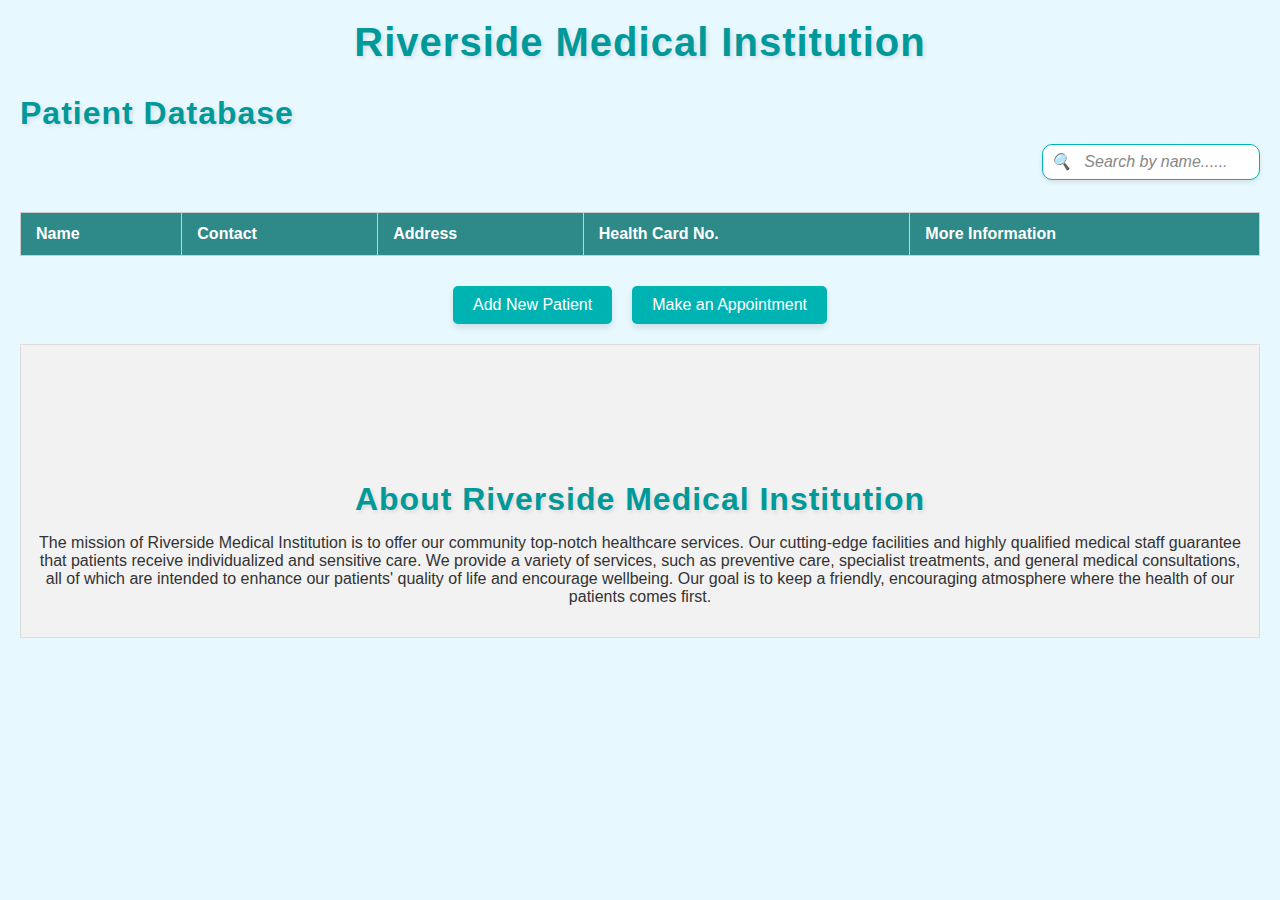
==== index.html @ 890ed643 "index.html desc" ====
<!DOCTYPE html>
<html lang="en">

<head>
    <meta charset="UTF-8">
    <meta name="viewport" content="width=device-width, initial-scale=1.0">
    <link rel="stylesheet" href="styles.css">
    <title>Riverside Medical Institution</title>
    <style>
        /* Add some basic styles */
        table {
            width: 100%;
            border-collapse: collapse;
        }

        th,
        td {
            padding: 8px;
            text-align: left;
            border: 1px solid #ddd;
        }

        input[type="text"] {
            padding: 8px;
            margin-bottom: 12px;
        }

        .description {
            margin-top: 20px;
            padding: 15px;
            background-color: #f2f2f2;
            border: 1px solid #ddd;
            text-align: center; /* Center text in the description */
        }

        .description h3 {
            text-align: center; /* Center the heading text */
        }
    </style>

    <header>
        <h1>Riverside Medical Institution</h1>
    </header>
</head>

<body>

    <h2>
        Patient Database
    </h2>

    <div class="search-bar">
        <input id="searchBar" type="text" placeholder="🔍   Search by name......" oninput="searchPatient()">
    </div>
    <!-- Table displaying patient info -->
    <table id="patientsTable">
        <thead>
            <tr>
                <th>Name</th>
                <th>Contact</th>
                <th>Address</th>
                <th>Health Card No.</th>
                <th>More Information</th>
            </tr>
        </thead>
        <tbody>
            <!-- Patients will be listed here -->
        </tbody>
    </table>

    <div class="button-container">
        <!-- Button to go to add new patient page -->
        <button onclick="window.location.href='addPatient.html'">Add New Patient</button>
        <button onclick="window.location.href='calendar.html'">Make an Appointment</button>
    </div>

    <script>
        // Fetch patients data from localStorage
        let patients = JSON.parse(localStorage.getItem('patients')) || [];

        // Display the list of patients on the main page
        function displayPatients() {
            const table = document.getElementById('patientsTable').getElementsByTagName('tbody')[0];
            table.innerHTML = ''; // Clear existing rows to avoid duplicates

            patients.forEach((patient, index) => {
                const row = table.insertRow();
                row.insertCell(0).textContent = patient.name;
                row.insertCell(1).textContent = patient.contact;
                row.insertCell(2).textContent = patient.address;
                row.insertCell(3).textContent = patient.healthCardNumber;
                const detailsCell = row.insertCell(4);
                const link = document.createElement('a');
                link.href = `patientDetails.html?id=${index}`;
                link.textContent = 'Details';
                link.classList.add('details-button'); // Add a class to the link
                detailsCell.appendChild(link);

                // Add right-click (contextmenu) event listener for deletion
                row.addEventListener('contextmenu', function (e) {
                    e.preventDefault(); // Prevent the default right-click menu
                    const confirmDelete = confirm(`Are you sure you want to delete the entry for ${patient.name}?`);
                    if (confirmDelete) {
                        deletePatient(index);
                    }
                });
            });
        }

        // Function to delete a patient
        function deletePatient(index) {
            patients.splice(index, 1); // Remove the selected patient from the array
            localStorage.setItem('patients', JSON.stringify(patients)); // Update localStorage
            displayPatients(); // Refresh the table
        }

        // Search patients
        function searchPatient() {
            const searchTerm = document.getElementById('searchBar').value.toLowerCase();
            const table = document.getElementById('patientsTable');
            const rows = table.getElementsByTagName('tr');

            for (let i = 1; i < rows.length; i++) {
                const nameCell = rows[i].cells[0];
                const name = nameCell.textContent.toLowerCase();
                rows[i].style.display = name.includes(searchTerm) ? '' : 'none';
            }
        }

        displayPatients();
    </script>

    <!-- Description of the institution -->
    <div class="description">
        <h3>About Riverside Medical Institution</h3>
        <p>
            The mission of Riverside Medical Institution is to offer our community top-notch healthcare services. Our
            cutting-edge facilities and highly qualified medical staff guarantee that patients receive individualized 
            and sensitive care. We provide a variety of services, such as preventive care, specialist treatments, and 
            general medical consultations, all of which are intended to enhance our patients' quality of life and 
            encourage wellbeing. Our goal is to keep a friendly, encouraging atmosphere where the health of our patients 
            comes first.
        </p>
    </div>

</body>

</html>
---- styles.css ----
/* General Body Styling */
body {
  font-family: Arial, sans-serif;
  background-color: #E8F8FF; /* Light baby blue */
  margin: 0;
  padding: 20px; /* Add spacing around the entire page */
  color: #333; /* Darker text for readability */
}

/* Container Styling */
.container {
  width: 90%;
  margin: 20px auto; /* Center the container with top/bottom spacing */
  background-color: #FFFFFF;
  box-shadow: 0 4px 10px rgba(0, 0, 0, 0.1); /* Subtle shadow for depth */
  border-radius: 10px; /* Rounded corners */
  padding: 20px; /* Add padding inside the container for breathing room */
}

/* Title Styling */
header h1 {
  font-size: 2.5rem; /* Larger font size for emphasis */
  color: #009999; /* Turquoise */
  margin: 0 0 20px 0; /* Add space below the title */
  text-shadow: 2px 2px 4px rgba(0, 0, 0, 0.1); /* Subtle text shadow */
  font-weight: bold;
  text-align: center;
  letter-spacing: 1px; /* Slight spacing between letters */
  margin-bottom: 30px;
}

 h2 {
  font-size: 2.0rem; /* Larger font size for emphasis */
  color: #009999; /* Turquoise */
  margin: 0 0 1% 0; /* Add space below the title */
  text-shadow: 2px 2px 4px rgba(0, 0, 0, 0.1); /* Subtle text shadow */
  font-weight: bold;
  text-align:left;
  letter-spacing: 1px; /* Slight spacing between letters */
}

 h3 {
  font-size: 2.0rem; /* Larger font size for emphasis */
  color: #009999; /* Turquoise */
  margin: 10% 0 1% 0; /* Add space below the title */
  text-shadow: 2px 2px 4px rgba(0, 0, 0, 0.1); /* Subtle text shadow */
  font-weight: bold;
  text-align:left;
  letter-spacing: 1px; /* Slight spacing between letters */
}

/* Search Bar Container */
.search-bar {
  display: flex;
  justify-content: right; /* Center the search bar */
  /* margin-bottom: 10px; Add spacing below the search bar */
}

/* Search Bar Input */
.search-bar input {
  width: 100%;
  max-width: 200px; /* Set a maximum width for the input */
  padding: 12px 20px; /* Add more padding for better usability */
  font-size: 1rem;
  border: 1px solid #00B3B3; /* Turquoise border */
  border-radius: 10px; /* Rounded edges for a modern look */
  outline: none;
  transition: all 0.3s ease-in-out; /* Smooth focus effect */
  box-shadow: 0 2px 5px rgba(0, 0, 0, 0.1); /* Subtle shadow for depth */
}

/* Search Bar Input Focus */
.search-bar input:focus {
  border-color: #009999; /* Darker turquoise on focus */
  box-shadow: 0 4px 8px rgba(0, 153, 153, 0.3); /* Glow effect on focus */
}

/* Placeholder Text Styling */
.search-bar input::placeholder {
  color: #888; /* Light gray placeholder text */
  font-style: italic;
}

/* Table Styling */
table {
  width: 100%;
  border-collapse: collapse;
  margin-top: 20px;
}

table th,
table td {
  text-align: left;
  padding: 12px 15px;
  border: 1px solid #CCCCCC; /* Light gray borders */
}

table th {
  background-color: #2e8989; /* Turquoise header */
  color: #FFFFFF;
  font-weight: bold;
  font-size: 1rem;
}

table td {
  background-color: #FFFFFF;
  color: #333333;
  font-size: 0.95rem;
}

table tr:hover td {
  background-color: #E0F7F7; /* Light turquoise on hover */
  cursor: pointer;
}

/* Buttons Container */
.button-container {
  display: flex;
  justify-content: center; /* Center the buttons horizontally */
  gap: 20px; /* Add spacing between buttons */
  margin-top: 30px; /* Add space between buttons and the table */
}

/* Button Styling */
button {
  padding: 10px 20px;
  font-size: 1rem;
  color: #FFFFFF;
  background-color: #00B3B3; /* Turquoise */
  border: none;
  border-radius: 5px;
  box-shadow: 0 4px 6px rgba(0, 0, 0, 0.1); /* Button shadow for depth */
  cursor: pointer;
  transition: 0.3s ease-in-out;
}

button:hover {
  background-color: #009999; /* Darker turquoise */
  box-shadow: 0 6px 8px rgba(0, 0, 0, 0.2);
}

button:active {
  transform: scale(0.98); /* Slight click effect */
}

/* Link Styling */
a {
  color: #006666; /* Turquoise link */
  text-decoration: none;
  font-weight: bold;
}

a:hover {
  text-decoration: underline;
  color: #004D4D; /* Darker turquoise on hover */
}

/* Footer Styling */
footer {
  text-align: center;
  padding: 10px;
  margin-top: 30px;
  background-color: #009999;
  color: #FFFFFF;
  font-size: 0.9rem;
  border-radius: 0 0 10px 10px;
}


/* Styling the Details Link as a Button */
.details-button {
 color: rgb(118, 156, 184);
}

.details-button:hover {
  
  transform: translateY(-2px); /* Adds a hover lift effect */
  box-shadow: 0 6px 8px rgba(0, 0, 0, 0.2); /* Slightly deeper shadow on hover */
}

.details-button:active {
  transform: translateY(0); /* Reset the lift effect on click */
  box-shadow: 0 4px 6px rgba(0, 0, 0, 0.1); /* Original shadow on click */
}
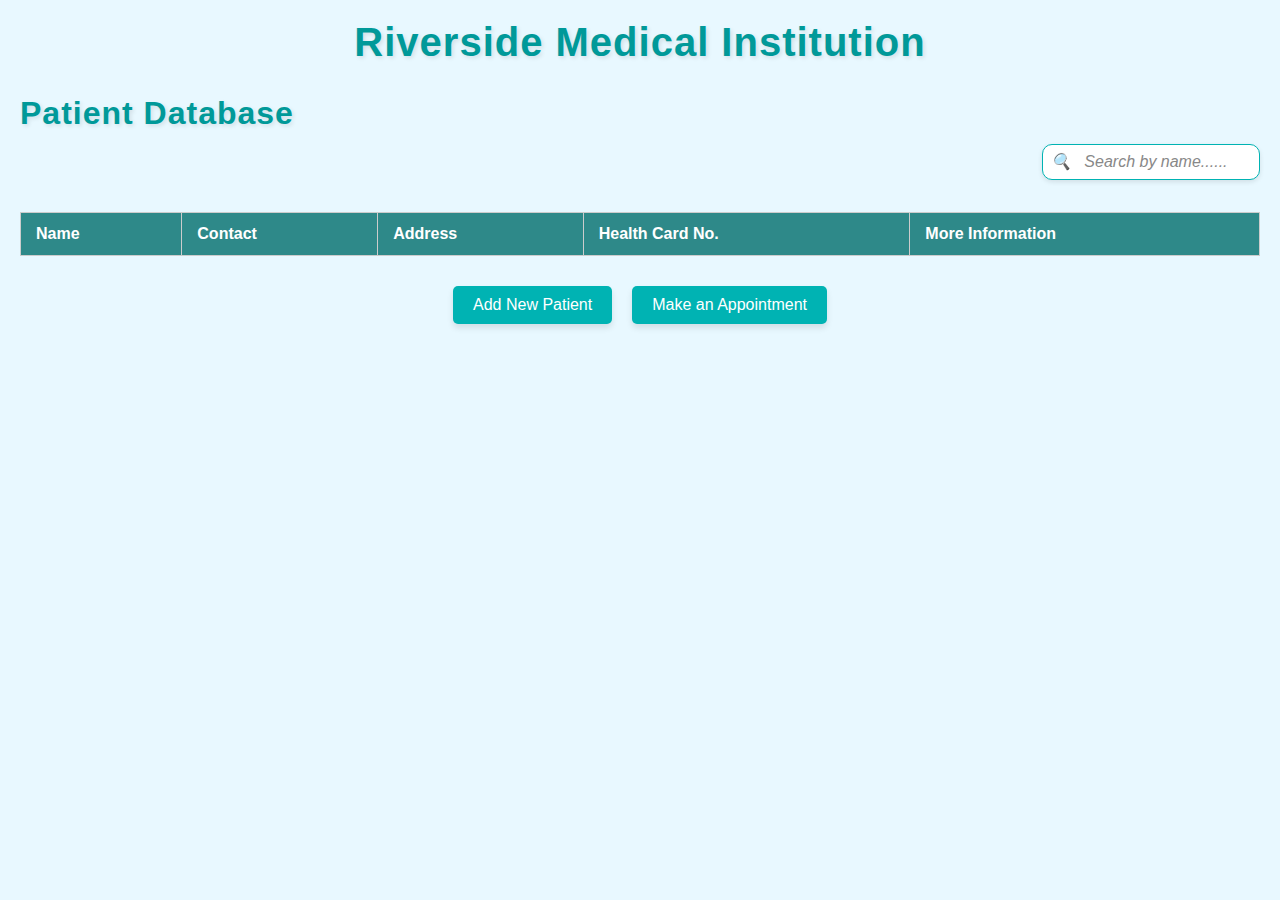
==== commit 08980c95: "updated calender" ====
--- a/index.html
+++ b/index.html
@@ -23,18 +23,6 @@
         input[type="text"] {
             padding: 8px;
             margin-bottom: 12px;
-        }
-
-        .description {
-            margin-top: 20px;
-            padding: 15px;
-            background-color: #f2f2f2;
-            border: 1px solid #ddd;
-            text-align: center; /* Center text in the description */
-        }
-
-        .description h3 {
-            text-align: center; /* Center the heading text */
         }
     </style>
 
@@ -128,21 +116,20 @@
         }
 
         displayPatients();
+
+        function addPatient(patient) {
+            patients.push(patient);
+            localStorage.setItem('patients', JSON.stringify(patients));
+            displayPatients();
+        }
+        
     </script>
 
-    <!-- Description of the institution -->
-    <div class="description">
-        <h3>About Riverside Medical Institution</h3>
-        <p>
-            The mission of Riverside Medical Institution is to offer our community top-notch healthcare services. Our
-            cutting-edge facilities and highly qualified medical staff guarantee that patients receive individualized 
-            and sensitive care. We provide a variety of services, such as preventive care, specialist treatments, and 
-            general medical consultations, all of which are intended to enhance our patients' quality of life and 
-            encourage wellbeing. Our goal is to keep a friendly, encouraging atmosphere where the health of our patients 
-            comes first.
-        </p>
-    </div>
-
+    <!-- <body>
+        <h3>
+            Scheduling
+        </h3>
+    </body> -->
 </body>
 
 </html>
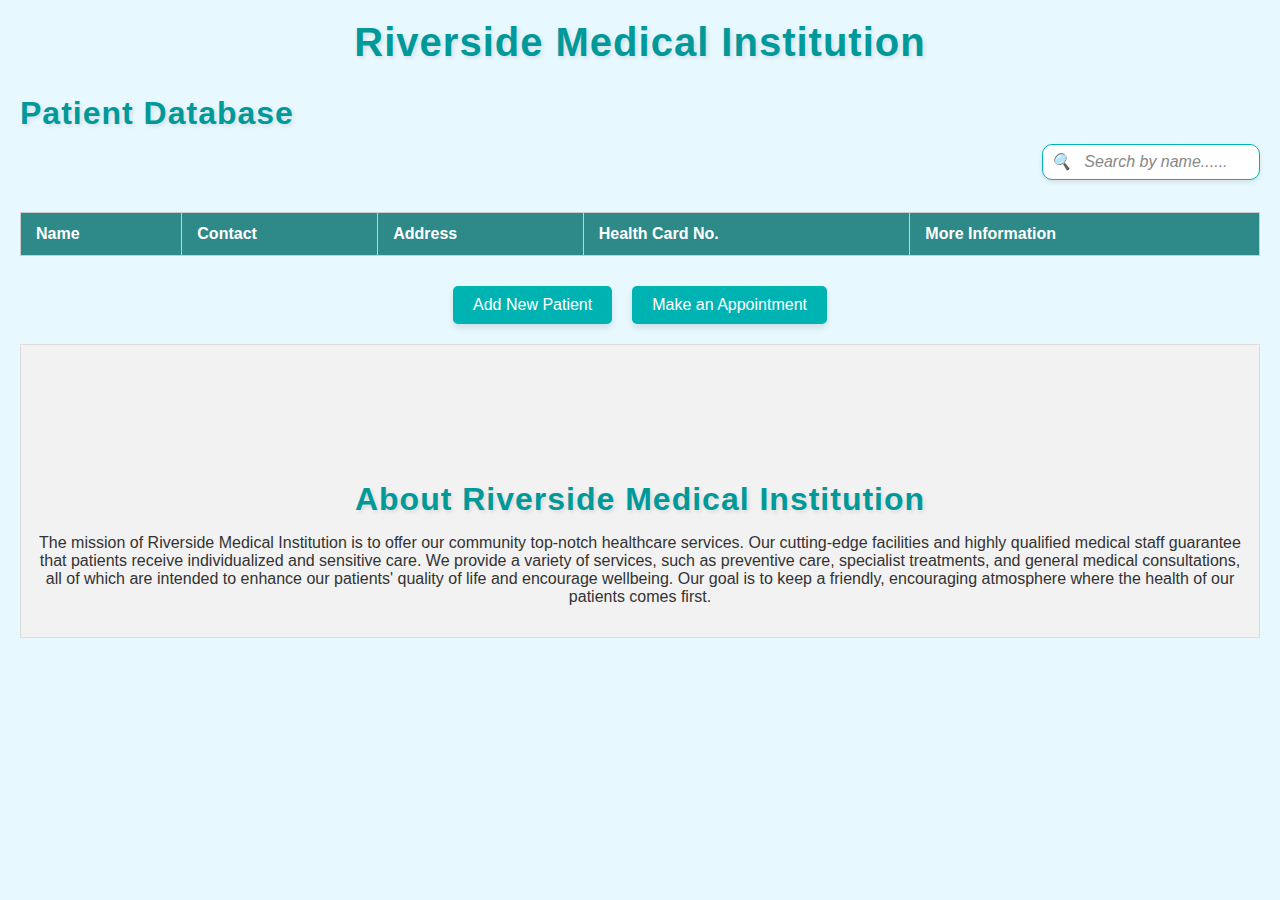
==== commit d92580d7: "Merge branch 'main' of https://github.com/an-m1/CTRL-HACK-DEL-Project" ====
--- a/index.html
+++ b/index.html
@@ -23,6 +23,18 @@
         input[type="text"] {
             padding: 8px;
             margin-bottom: 12px;
+        }
+
+        .description {
+            margin-top: 20px;
+            padding: 15px;
+            background-color: #f2f2f2;
+            border: 1px solid #ddd;
+            text-align: center; /* Center text in the description */
+        }
+
+        .description h3 {
+            text-align: center; /* Center the heading text */
         }
     </style>
 
@@ -125,11 +137,19 @@
         
     </script>
 
-    <!-- <body>
-        <h3>
-            Scheduling
-        </h3>
-    </body> -->
+    <!-- Description of the institution -->
+    <div class="description">
+        <h3>About Riverside Medical Institution</h3>
+        <p>
+            The mission of Riverside Medical Institution is to offer our community top-notch healthcare services. Our
+            cutting-edge facilities and highly qualified medical staff guarantee that patients receive individualized 
+            and sensitive care. We provide a variety of services, such as preventive care, specialist treatments, and 
+            general medical consultations, all of which are intended to enhance our patients' quality of life and 
+            encourage wellbeing. Our goal is to keep a friendly, encouraging atmosphere where the health of our patients 
+            comes first.
+        </p>
+    </div>
+
 </body>
 
 </html>
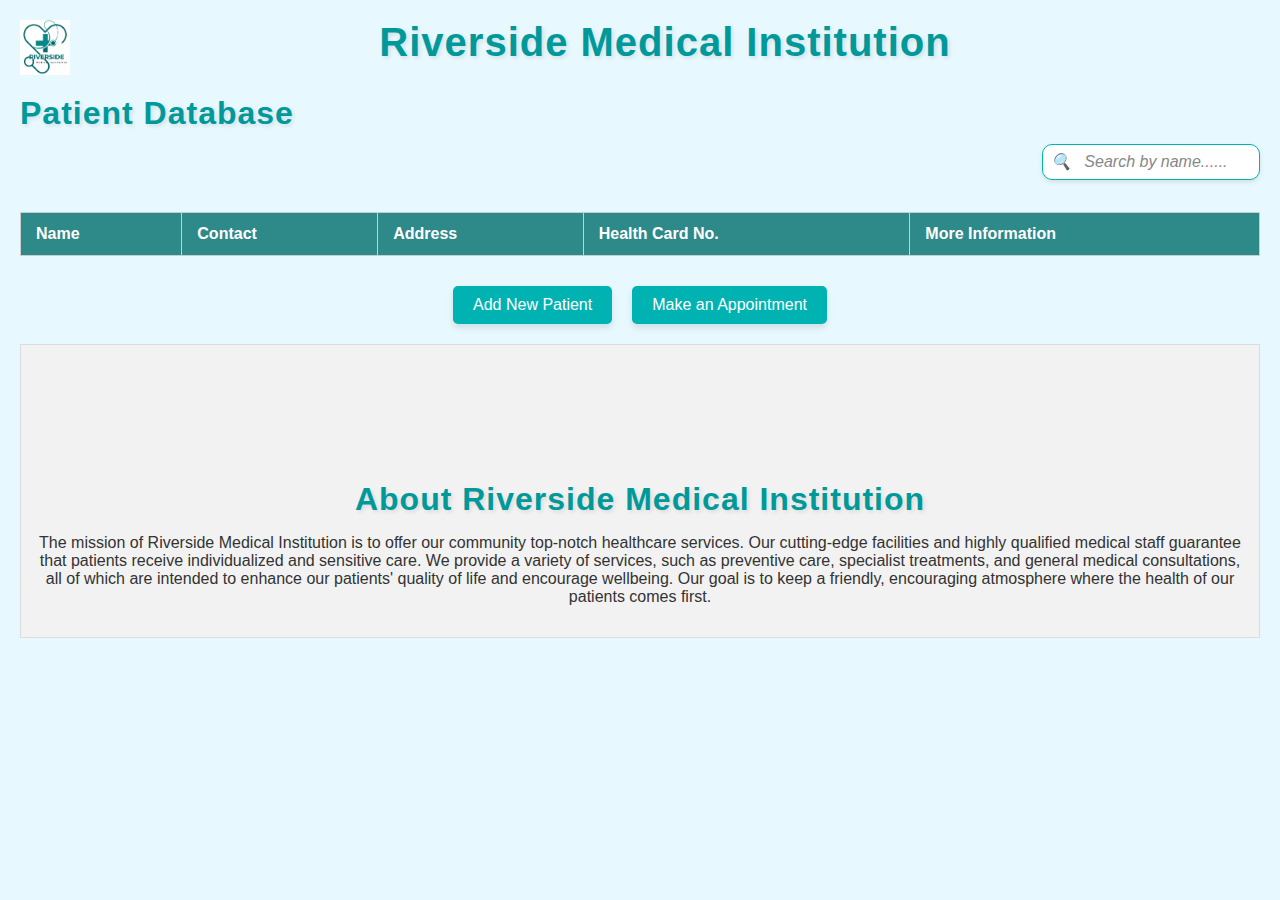
==== commit 0335734d: "Adding logo to the website" ====
--- a/index.html
+++ b/index.html
@@ -5,9 +5,27 @@
     <meta charset="UTF-8">
     <meta name="viewport" content="width=device-width, initial-scale=1.0">
     <link rel="stylesheet" href="styles.css">
-    <title>Riverside Medical Institution</title>
+
+  
+    <div class="title">
+      <img src="./images/logo.png" width="50" />
+      <title > Riverside Medical Institution</title>
+    </div>
+
     <style>
         /* Add some basic styles */
+
+        .title img {
+          float: left;
+          background: #474545;
+        }
+
+        .title h1 {
+          position: relative;
+          top: 18px;
+          left: 10px;
+        }
+        
         table {
             width: 100%;
             border-collapse: collapse;
@@ -128,13 +146,6 @@
         }
 
         displayPatients();
-
-        function addPatient(patient) {
-            patients.push(patient);
-            localStorage.setItem('patients', JSON.stringify(patients));
-            displayPatients();
-        }
-        
     </script>
 
     <!-- Description of the institution -->
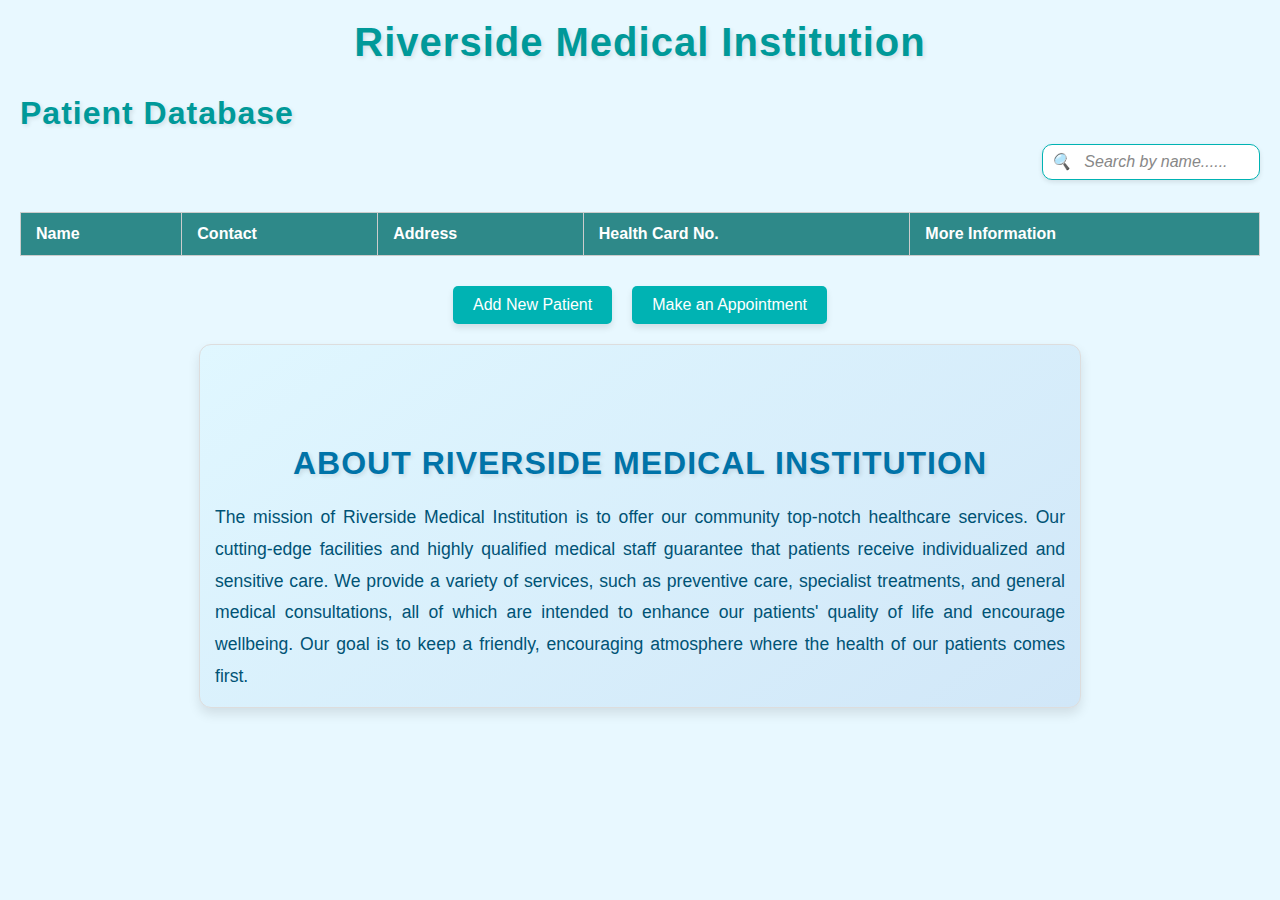
==== commit 87c9ea7e: "calendar styles" ====
--- a/index.html
+++ b/index.html
@@ -5,27 +5,9 @@
     <meta charset="UTF-8">
     <meta name="viewport" content="width=device-width, initial-scale=1.0">
     <link rel="stylesheet" href="styles.css">
-
-  
-    <div class="title">
-      <img src="./images/logo.png" width="50" />
-      <title > Riverside Medical Institution</title>
-    </div>
-
+    <title>Riverside Medical Institution</title>
     <style>
         /* Add some basic styles */
-
-        .title img {
-          float: left;
-          background: #474545;
-        }
-
-        .title h1 {
-          position: relative;
-          top: 18px;
-          left: 10px;
-        }
-        
         table {
             width: 100%;
             border-collapse: collapse;
@@ -146,20 +128,28 @@
         }
 
         displayPatients();
+
+        function addPatient(patient) {
+            patients.push(patient);
+            localStorage.setItem('patients', JSON.stringify(patients));
+            displayPatients();
+        }
+        
     </script>
 
-    <!-- Description of the institution -->
-    <div class="description">
-        <h3>About Riverside Medical Institution</h3>
-        <p>
-            The mission of Riverside Medical Institution is to offer our community top-notch healthcare services. Our
-            cutting-edge facilities and highly qualified medical staff guarantee that patients receive individualized 
-            and sensitive care. We provide a variety of services, such as preventive care, specialist treatments, and 
-            general medical consultations, all of which are intended to enhance our patients' quality of life and 
-            encourage wellbeing. Our goal is to keep a friendly, encouraging atmosphere where the health of our patients 
-            comes first.
-        </p>
-    </div>
+   <!-- Description of the institution -->
+<div class="description">
+    <h3>About Riverside Medical Institution</h3>
+    <p>
+        The mission of Riverside Medical Institution is to offer our community top-notch healthcare services. Our
+        cutting-edge facilities and highly qualified medical staff guarantee that patients receive individualized 
+        and sensitive care. We provide a variety of services, such as preventive care, specialist treatments, and 
+        general medical consultations, all of which are intended to enhance our patients' quality of life and 
+        encourage wellbeing. Our goal is to keep a friendly, encouraging atmosphere where the health of our patients 
+        comes first.
+    </p>
+</div>
+
 
 </body>
 
--- a/styles.css
+++ b/styles.css
@@ -182,3 +182,79 @@
   transform: translateY(0); /* Reset the lift effect on click */
   box-shadow: 0 4px 6px rgba(0, 0, 0, 0.1); /* Original shadow on click */
 }
+
+.description {
+    background-color: #e8f4fa; /* Soft blue background to match the theme */
+    border: 1px solid #d1e3ed; /* Subtle border for definition */
+    border-radius: 10px; /* Rounded corners to match the theme */
+    padding: 20px; /* Spacing around the content */
+    max-width: 900px; /* Adjusted width for alignment */
+    margin: 20px auto; /* Center alignment */
+    font-family: 'Arial', sans-serif; /* Simple and clean font */
+    color: #003c58; /* Dark teal text for readability */
+    box-shadow: 0 2px 5px rgba(0, 60, 88, 0.15); /* Light shadow for depth */
+    text-align: center; /* Center-align content */
+}
+
+.description h3 {
+    font-size: 1.6rem; /* Adjusted font size for heading */
+    color: #005f85; /* Blue-teal color for the heading */
+    margin-bottom: 15px; /* Space below the heading */
+    font-weight: bold; /* Bold for emphasis */
+}
+
+.description p {
+    font-size: 1rem; /* Standard text size */
+    line-height: 1.8; /* Better readability */
+    margin: 0 auto; /* Center the paragraph */
+    text-align: justify; /* Justify text for a polished appearance */
+}
+.description {
+  background: linear-gradient(145deg, #e0f7ff, #d1e7f8); /* Subtle gradient for modern appeal */
+  border-radius: 12px; /* Rounded corners */
+  padding: 30px; /* Spacious padding for a clean layout */
+  max-width: 850px; /* Align width to match the theme */
+  margin: 30px auto; /* Centered on the page */
+  font-family: 'Poppins', sans-serif; /* Modern, clean font */
+  color: #003d5e; /* Dark teal text for contrast */
+  box-shadow: 0 6px 12px rgba(0, 0, 0, 0.1); /* Larger shadow for depth */
+  text-align: left; /* Left-aligned text for a professional look */
+}
+
+.description h3 {
+  font-size: 2rem; /* Larger, bold heading for emphasis */
+  color: #0073a8; /* Bright teal for a fresh, modern style */
+  margin-bottom: 20px; /* Space between heading and text */
+  text-align: center; /* Centered heading */
+  text-transform: uppercase; /* Modern uppercase styling */
+  letter-spacing: 1px; /* Slight spacing for a sleek effect */
+  font-weight: 600; /* Slightly bolder heading */
+}
+
+.description p {
+  font-size: 1.1rem; /* Slightly larger paragraph text */
+  line-height: 1.8; /* Improved readability */
+  margin: 0 auto; /* Centered container */
+  color: #005375; /* Subtle dark blue text for contrast */
+  text-align: justify; /* Justify text for polished appearance */
+}
+
+.description p span {
+  color: #009999; /* Highlight important words in teal */
+  font-weight: bold; /* Emphasize keywords */
+}
+
+@media (max-width: 768px) {
+  .description {
+      padding: 20px; /* Adjust padding for smaller screens */
+      max-width: 90%; /* Reduce width on mobile */
+  }
+
+  .description h3 {
+      font-size: 1.6rem; /* Adjust heading size for mobile */
+  }
+
+  .description p {
+      font-size: 1rem; /* Adjust paragraph size for readability */
+  }
+}
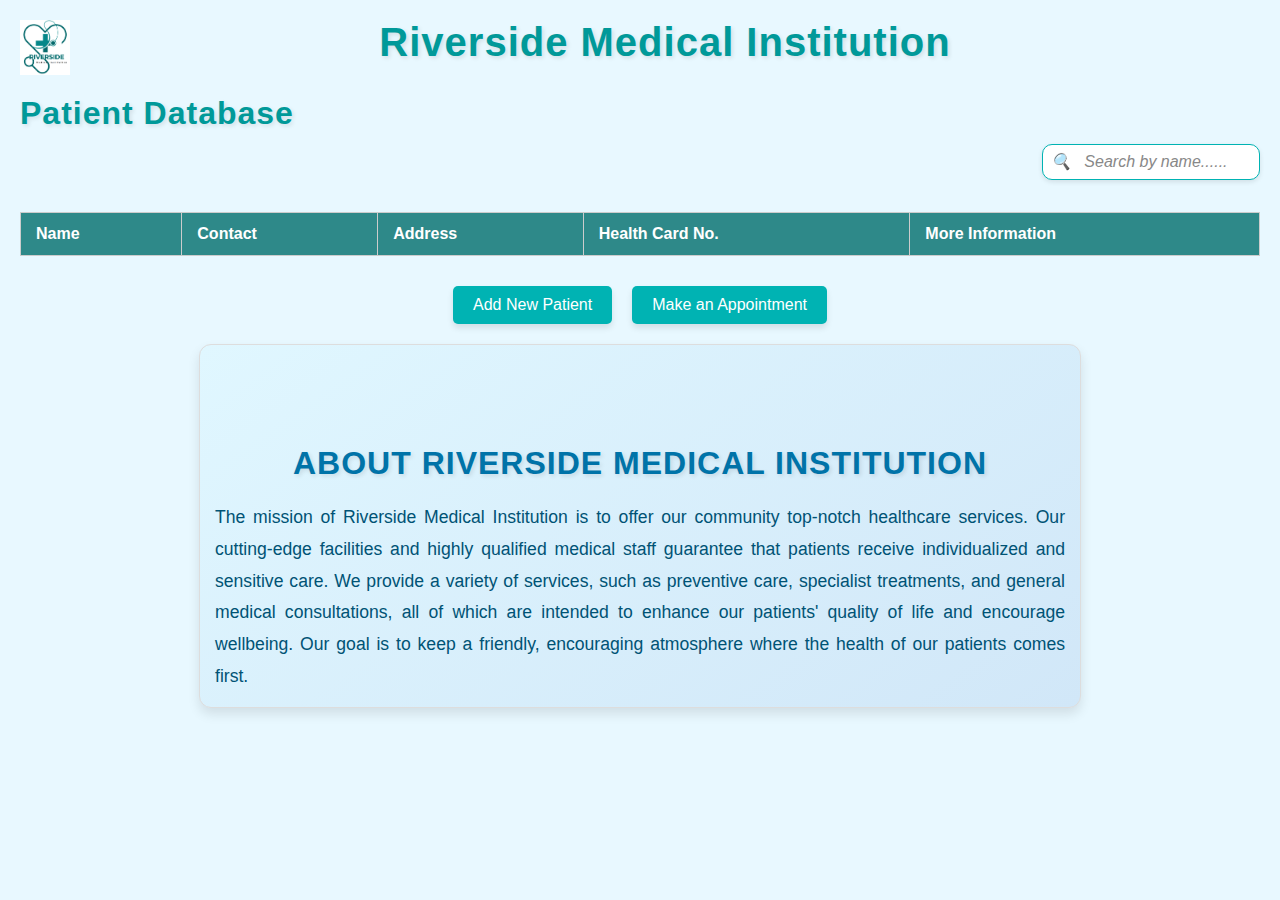
==== commit c8b4caea: "Merge branch 'main' of https://github.com/an-m1/CTRL-HACK-DEL-Project" ====
--- a/index.html
+++ b/index.html
@@ -5,9 +5,27 @@
     <meta charset="UTF-8">
     <meta name="viewport" content="width=device-width, initial-scale=1.0">
     <link rel="stylesheet" href="styles.css">
-    <title>Riverside Medical Institution</title>
+
+  
+    <div class="title">
+      <img src="./images/logo.png" width="50" />
+      <title > Riverside Medical Institution</title>
+    </div>
+
     <style>
         /* Add some basic styles */
+
+        .title img {
+          float: left;
+          background: #474545;
+        }
+
+        .title h1 {
+          position: relative;
+          top: 18px;
+          left: 10px;
+        }
+        
         table {
             width: 100%;
             border-collapse: collapse;
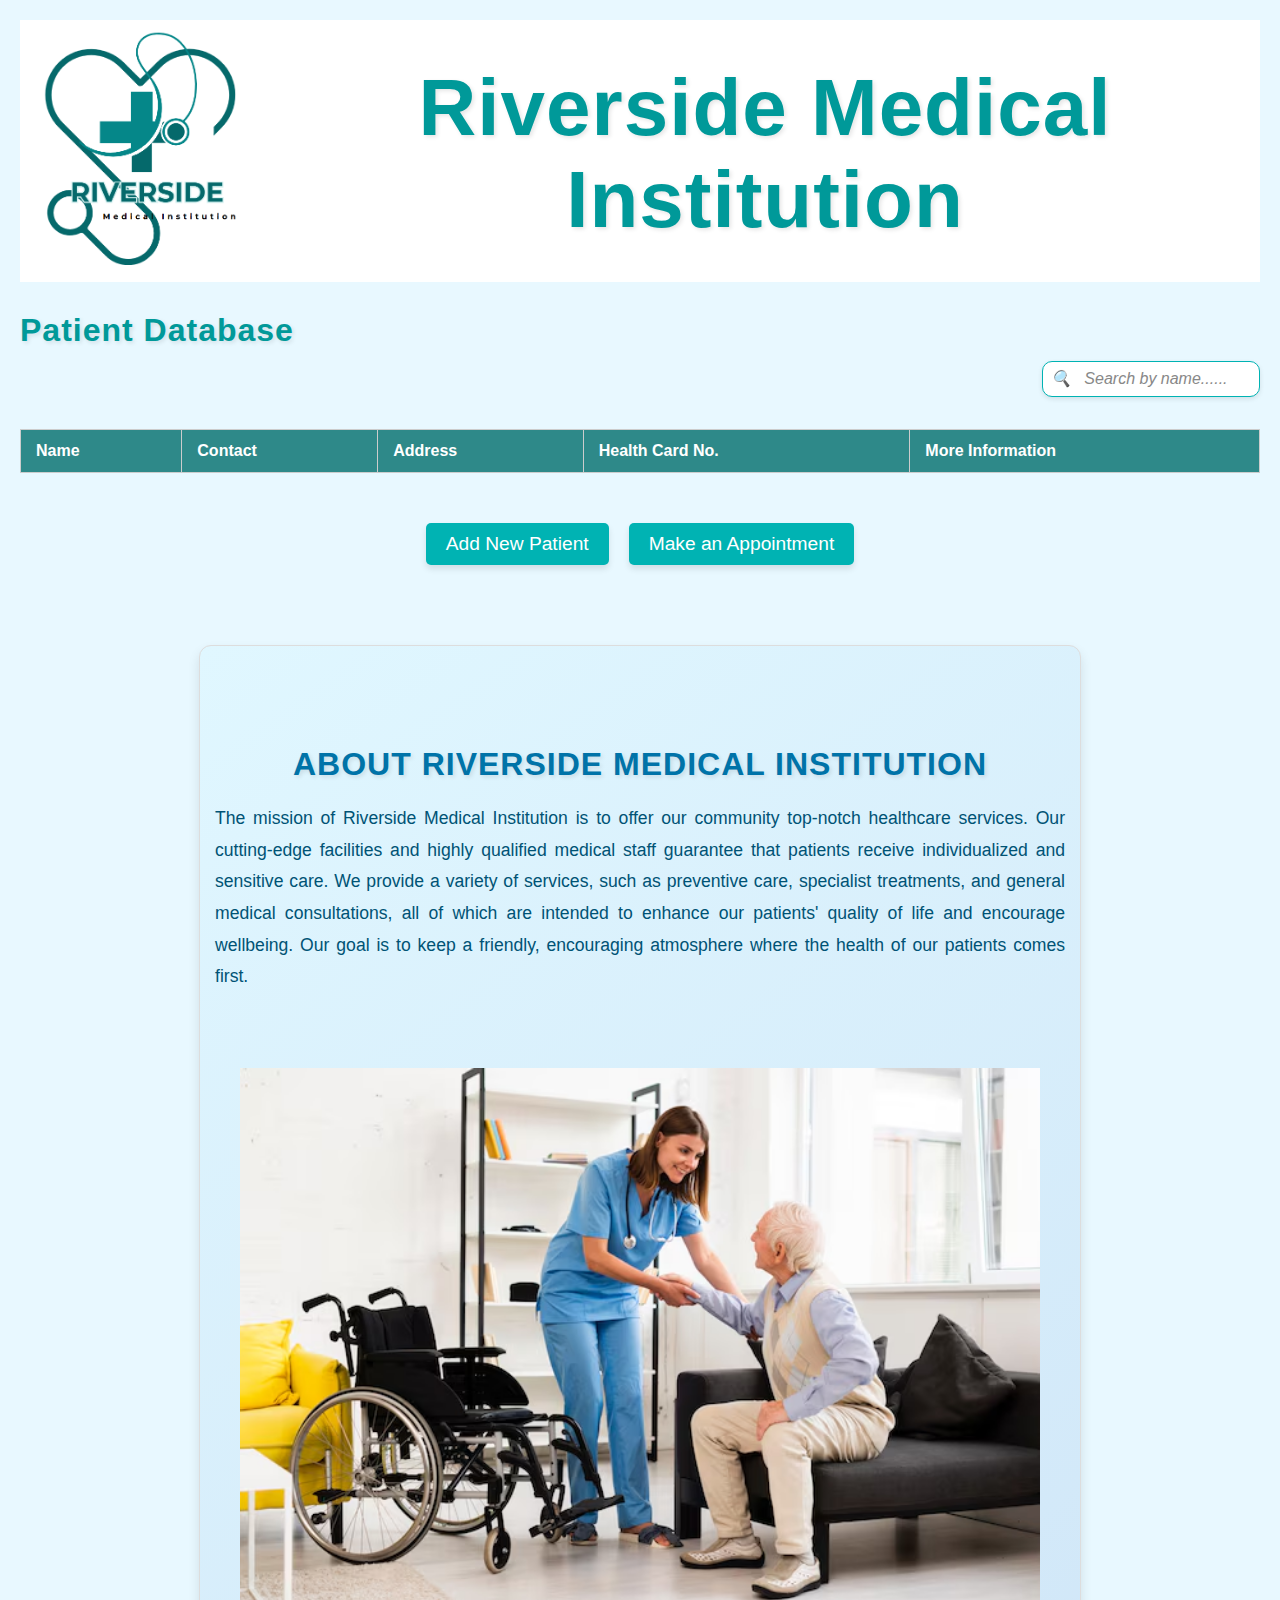
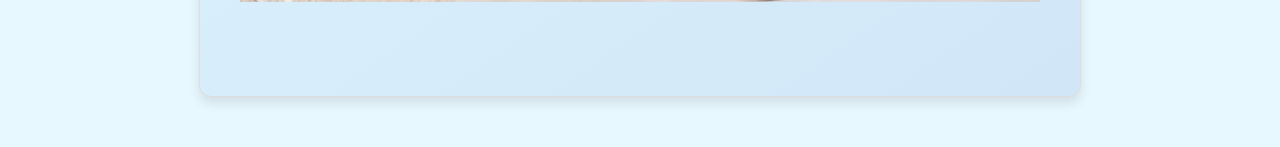
==== commit f9788f93: "index.html styling changes" ====
--- a/index.html
+++ b/index.html
@@ -5,13 +5,8 @@
     <meta charset="UTF-8">
     <meta name="viewport" content="width=device-width, initial-scale=1.0">
     <link rel="stylesheet" href="styles.css">
-
-  
-    <div class="title">
-      <img src="./images/logo.png" width="50" />
-      <title > Riverside Medical Institution</title>
-    </div>
-
+    <title > Riverside Medical Institution</title>
+      
     <style>
         /* Add some basic styles */
 
@@ -57,7 +52,25 @@
     </style>
 
     <header>
-        <h1>Riverside Medical Institution</h1>
+       
+        <style>
+            .title {
+              background-color: white;
+              display: flex; /* Optional: For better alignment */
+              align-items: center; /* Optional: Aligns content vertically */
+              padding: 10px; /* Optional: Adds padding around the content */
+              margin-bottom: 30px;
+            }
+            .title img {
+              margin-right: 10px; /* Optional: Adds space between the image and the text */
+            }
+          </style>
+          
+          <div class="title">
+            <img src="./images/logo.png" width="220" />
+            <h1>Riverside Medical Institution</h1>
+          </div>
+          
     </header>
 </head>
 
@@ -166,6 +179,16 @@
         encourage wellbeing. Our goal is to keep a friendly, encouraging atmosphere where the health of our patients 
         comes first.
     </p>
+
+    <style>
+        .nurse {
+            margin-top: 75px;
+            margin-bottom: 75px;
+        }
+    </style>
+    
+    <img class="nurse" src="images/nurse.png" width="800" />
+    
 </div>
 
 
--- a/styles.css
+++ b/styles.css
@@ -19,7 +19,7 @@
 
 /* Title Styling */
 header h1 {
-  font-size: 2.5rem; /* Larger font size for emphasis */
+  font-size: 5rem; /* Larger font size for emphasis */
   color: #009999; /* Turquoise */
   margin: 0 0 20px 0; /* Add space below the title */
   text-shadow: 2px 2px 4px rgba(0, 0, 0, 0.1); /* Subtle text shadow */
@@ -124,7 +124,7 @@
 /* Button Styling */
 button {
   padding: 10px 20px;
-  font-size: 1rem;
+  font-size: 1.2rem;
   color: #FFFFFF;
   background-color: #00B3B3; /* Turquoise */
   border: none;
@@ -132,6 +132,8 @@
   box-shadow: 0 4px 6px rgba(0, 0, 0, 0.1); /* Button shadow for depth */
   cursor: pointer;
   transition: 0.3s ease-in-out;
+  margin-top: 20px;
+  margin-bottom: 60px;
 }
 
 button:hover {
@@ -210,6 +212,7 @@
     text-align: justify; /* Justify text for a polished appearance */
 }
 .description {
+ 
   background: linear-gradient(145deg, #e0f7ff, #d1e7f8); /* Subtle gradient for modern appeal */
   border-radius: 12px; /* Rounded corners */
   padding: 30px; /* Spacious padding for a clean layout */
